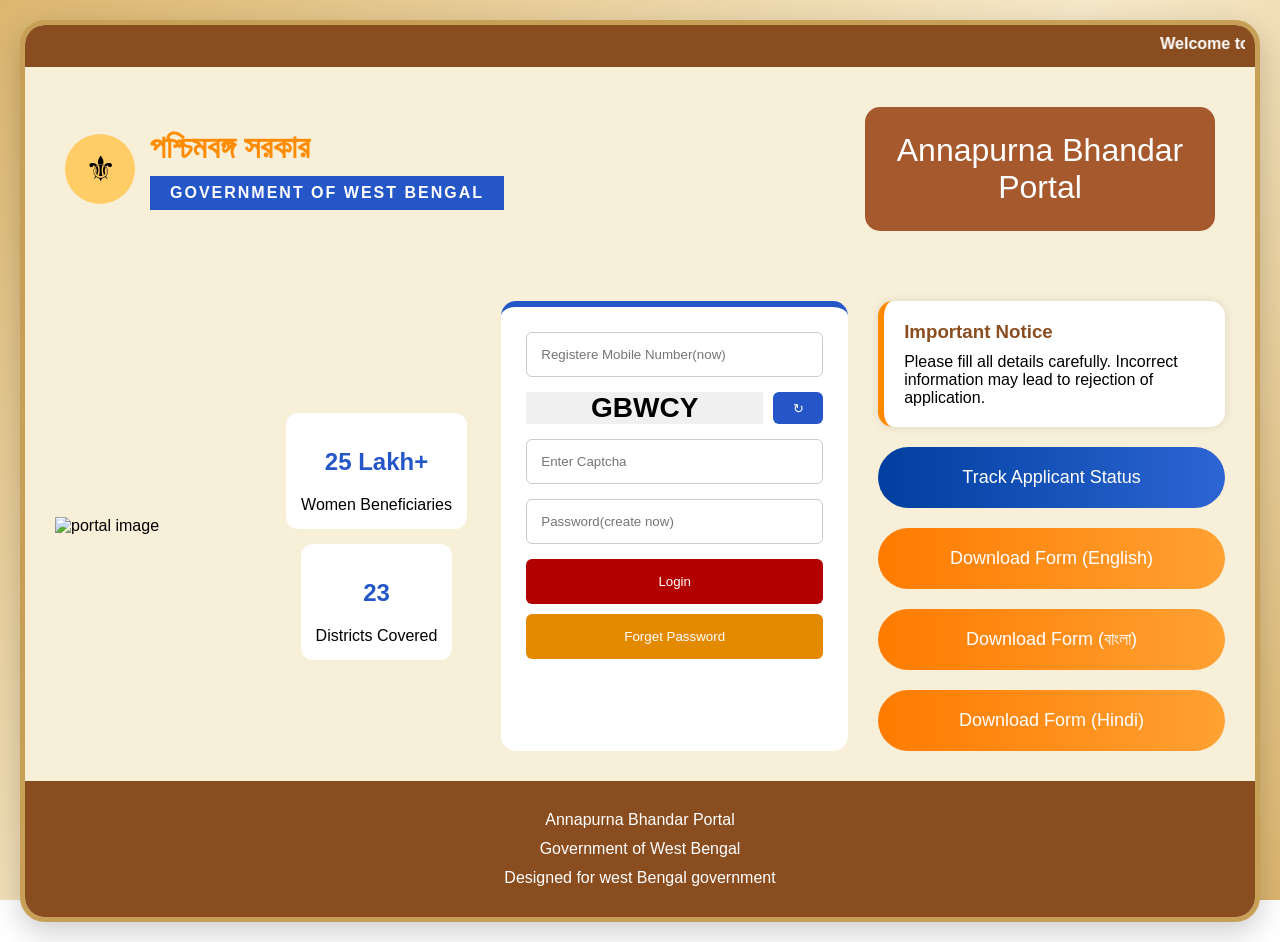
==== index.html @ c8117da7 "Add files via upload" ====
<!doctype html>
<html lang="en">
  <head>
    <meta charset="UTF-8" />
    <meta name="viewport" content="width=device-width, initial-scale=1.0" />

    <title>Annapurna Bhandar Portal</title>

    <link rel="stylesheet" href="style.css" />
  </head>
  <body>
    <div class="page-wrapper">
      <div class="main-card">
        <div class="notice-bar">
          <marquee>
            Welcome to Annapurna Bhandar Portal | Applications are accepted
            online | Keep Aadhaar and Ration Card ready before applying.
          </marquee>
        </div>

        <div class="top-bar">
          <div class="govt-title">
            <div class="logo-row">
              <div class="gov-logo">⚜</div>

              <div>
                <h1>পশ্চিমবঙ্গ সরকার</h1>

                <div class="gov-strip">GOVERNMENT OF WEST BENGAL</div>
              </div>
            </div>
          </div>

          <div class="scheme-box">Annapurna Bhandar Portal</div>
        </div>

        <div class="content-area">
          <div class="left-panel">
            <img
              src="https://cdn-icons-png.flaticon.com/512/3135/3135715.png"
              alt="portal image"
            />
            <div class="scheme-stats">
              <div class="stat-box">
                <h2>25 Lakh+</h2>
                <p>Women Beneficiaries</p>
              </div>

              <div class="stat-box">
                <h2>23</h2>
                <p>Districts Covered</p>
              </div>
            </div>
          </div>

          <div class="login-panel">
            <input
              type="text"
              id="mobile"
              placeholder="Registere Mobile Number(now)"
            />

            <div class="captcha-row">
              <div class="captcha">ND923</div>

              <button>↻</button>
            </div>

            <input type="text" id="captchaInput" placeholder="Enter Captcha" />

            <input type="password" id="password" placeholder="Password(create now)" />

            <button class="login-btn">Login</button>

            <button class="forgot-btn">Forget Password</button>
          </div>

          <div class="right-panel">
            <div class="notice-card">
              <h3>Important Notice</h3>

              <p>
                Please fill all details carefully. Incorrect information may
                lead to rejection of application.
              </p>
            </div>

            <button
              class="blue-btn">
              Track Applicant Status
            </button>

            <button class="orange-btn">Download Form (English)</button>

            <button class="orange-btn">Download Form (বাংলা)</button>

            <button class="orange-btn">Download Form (Hindi)</button>
          </div>
        </div>

        <footer>
          <p>Annapurna Bhandar Portal</p>

          <p>Government of West Bengal</p>

          <p>Designed for west Bengal government</p>
        </footer>
      </div>
    </div>
    <script src="script.js"></script>
  </body>
</html>
---- style.css ----
*{
    margin:0;
    padding:0;
    box-sizing:border-box;
    font-family:Arial, sans-serif;
}

body{

    min-height:100vh;

    background:
    linear-gradient(
    135deg,
    #dcb66f,
    #f5e8c8,
    #dcb66f
    );

    background-attachment:fixed;

}

.page-wrapper{

    padding:20px;

}

.main-card{

    background:#f8efd9;

    border-radius:25px;

    max-width:1400px;

    margin:auto;

    overflow:hidden;

    box-shadow:
    0 10px 30px rgba(0,0,0,.2);

    border:5px solid #c89f57;

}

.top-bar{

    display:flex;

    justify-content:space-between;

    align-items:center;

    padding:40px;

}

.govt-title h1{

    color:#ff8c00;

    margin-bottom:10px;

}

.gov-strip{

    background:#2556c7;

    color:white;

    padding:8px 20px;

    display:inline-block;

    letter-spacing:2px;

    font-weight:bold;

}

.scheme-box{

    background:#a6592d;

    color:white;

    padding:25px;

    border-radius:15px;

    font-size:32px;

    text-align:center;

    width:350px;

}

.content-area{

    display:grid;

    grid-template-columns:
    1.2fr
    1fr
    1fr;

    gap:30px;

    padding:30px;

}

.left-panel{

    display:flex;
    justify-content:center;
    align-items:center;

}

.left-panel img{

    width:100%;
    max-width:400px;

}

.login-panel{

    background:white;

    padding:25px;

    border-radius:15px;

    border-top:6px solid #2556c7;

}

.login-panel input{

    width:100%;

    padding:14px;

    margin-bottom:15px;

    border:1px solid #ccc;

    border-radius:6px;

}

.captcha-row{

    display:flex;

    gap:10px;

    margin-bottom:15px;

}

.captcha{

    flex:1;

    background:#f0f0f0;

    display:flex;

    align-items:center;

    justify-content:center;

    font-size:28px;

    font-weight:bold;

}

.captcha-row button{

    width:50px;

    border:none;

    background:#2556c7;

    color:white;

    border-radius:6px;

}

.login-btn{

    width:100%;

    padding:15px;

    border:none;

    background:#b30000;

    color:white;

    border-radius:6px;

    margin-bottom:10px;

}

.forgot-btn{

    width:100%;

    padding:15px;

    border:none;

    background:#e48a00;

    color:white;

    border-radius:6px;

}

.right-panel{

    display:flex;

    flex-direction:column;

    gap:20px;

}

.blue-btn{

    background:
    linear-gradient(
    to right,
    #003f9f,
    #2d65d3
    );

    color:white;

    border:none;

    padding:20px;

    border-radius:50px;

    font-size:18px;

    cursor:pointer;

}

.orange-btn{

    background:
    linear-gradient(
    to right,
    #ff7b00,
    #ffa133
    );

    color:white;

    border:none;

    padding:20px;

    border-radius:50px;

    font-size:18px;

    cursor:pointer;

}

footer{

    background:#8a4d1f;

    color:white;

    text-align:center;

    padding:25px;

    line-height:1.8;

}
@media(max-width:768px){

.top-bar{

    flex-direction:column;

    gap:20px;

    text-align:center;

}

.scheme-box{

    width:100%;

    font-size:24px;

}

.content-area{

    grid-template-columns:1fr;

}

.left-panel img{

    max-width:250px;

}

.right-panel{

    margin-top:10px;

}

.blue-btn,
.orange-btn{

    padding:16px;
    font-size:16px;

}

}
.logo-row{

    display:flex;
    align-items:center;
    gap:15px;

}

.gov-logo{

    width:70px;
    height:70px;

    background:#ffcc66;

    border-radius:50%;

    display:flex;
    align-items:center;
    justify-content:center;

    font-size:35px;
}
.blue-btn:hover,
.orange-btn:hover,
.login-btn:hover,
.forgot-btn:hover{

    transform:translateY(-2px);

    transition:.3s;

    opacity:.95;

}
.notice-bar{
    background:#8a4d1f;
    color:white;
    padding:10px;
    font-weight:bold;
}
.notice-card{

    background:white;

    padding:20px;

    border-radius:15px;

    border-left:6px solid #ff8a00;

    box-shadow:0 0 10px rgba(0,0,0,.1);

}

.notice-card h3{

    color:#8a4d1f;
    margin-bottom:10px;

}
.scheme-stats{

    margin-top:20px;

    display:flex;

    gap:15px;

    justify-content:center;

    flex-wrap:wrap;

}

.stat-box{

    background:white;

    padding:15px;

    border-radius:12px;

    text-align:center;

    min-width:140px;

}

.stat-box h2{

    color:#2556c7;

}
.form-container{

    max-width:1000px;

    margin:30px auto;

    background:white;

    border-radius:20px;

    padding:30px;

    box-shadow:
    0 0 15px rgba(0,0,0,.15);

}

.form-header{

    text-align:center;

    margin-bottom:30px;

}

.form-header h1{

    color:#8a4d1f;

}

.form-header p{

    color:#666;

}

.grid{

    display:grid;

    grid-template-columns:
    repeat(2,1fr);

    gap:20px;

    margin-bottom:20px;

}

label{

    display:block;

    margin-bottom:8px;

    font-weight:bold;

}

input,
select,
textarea{

    width:100%;

    padding:12px;

    border:1px solid #ccc;

    border-radius:8px;

}

h2{

    margin-top:20px;

    margin-bottom:20px;

    color:#2556c7;

}

.submit-btn{

    width:100%;

    padding:16px;

    border:none;

    background:#b30000;

    color:white;

    border-radius:10px;

    font-size:18px;

    cursor:pointer;

}
@media(max-width:768px){

.grid{

    grid-template-columns:1fr;

}

.form-container{

    margin:15px;

    padding:20px;

}

}
.progress-container{

    width:100%;

    background:#ddd;

    border-radius:20px;

    overflow:hidden;

    margin-bottom:30px;

}

.progress-bar{

    width:25%;

    background:#2556c7;

    color:white;

    text-align:center;

    padding:10px;

}
#printBtn{

    width:100%;

    margin-top:15px;

    padding:15px;

    border:none;

    background:#ff8a00;

    color:white;

    border-radius:10px;

}
.status-pending{
    color:#ff9800;
    font-weight:bold;
}

.status-approved{
    color:green;
    font-weight:bold;
}

.status-rejected{
    color:red;
    font-weight:bold;
}
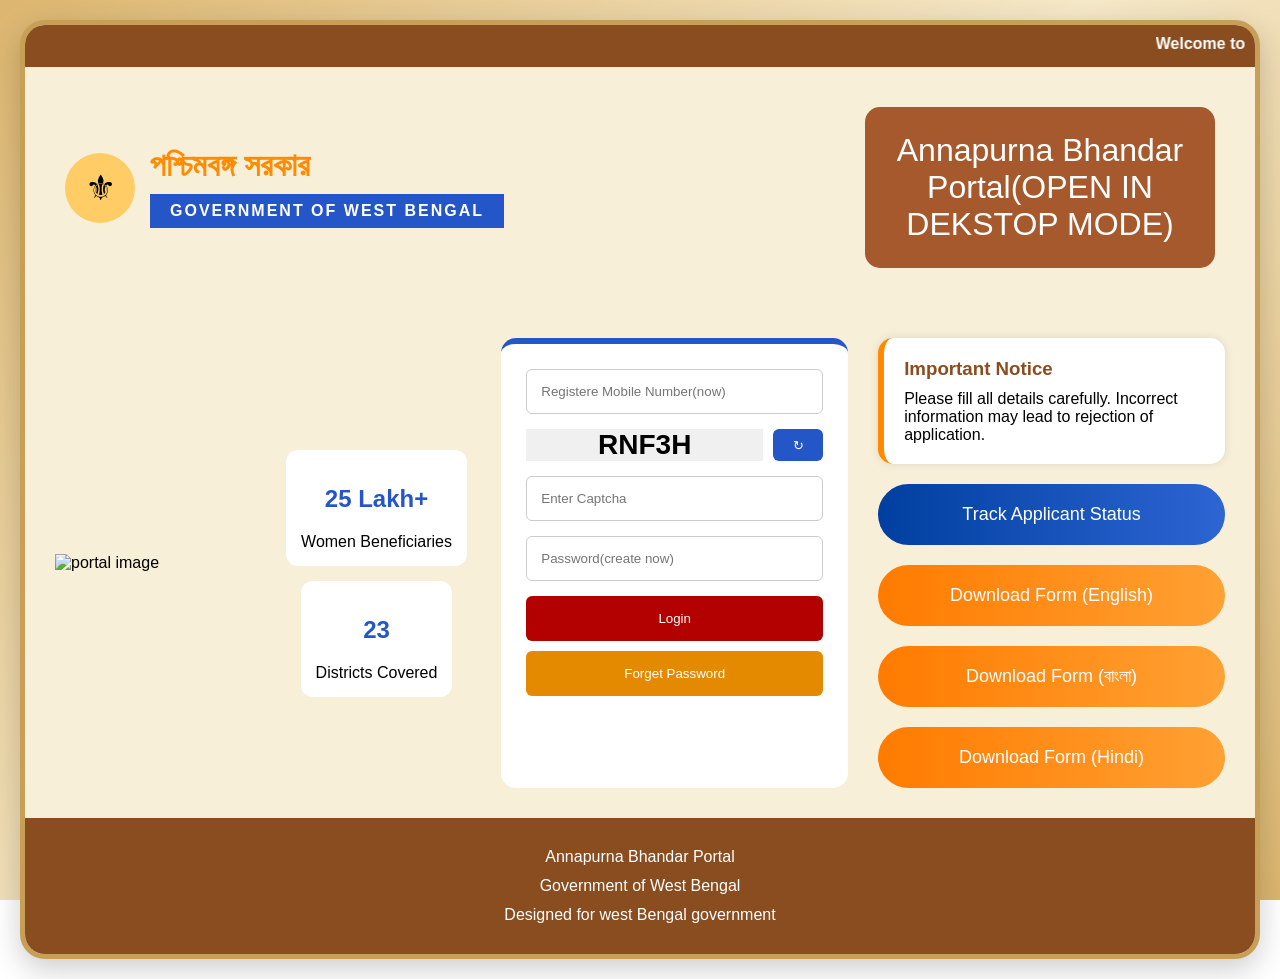
==== commit 1a6e6052: "Update index.html" ====
--- a/index.html
+++ b/index.html
@@ -31,7 +31,7 @@
             </div>
           </div>
 
-          <div class="scheme-box">Annapurna Bhandar Portal</div>
+          <div class="scheme-box">Annapurna Bhandar Portal(OPEN IN DEKSTOP MODE)</div>
         </div>
 
         <div class="content-area">
